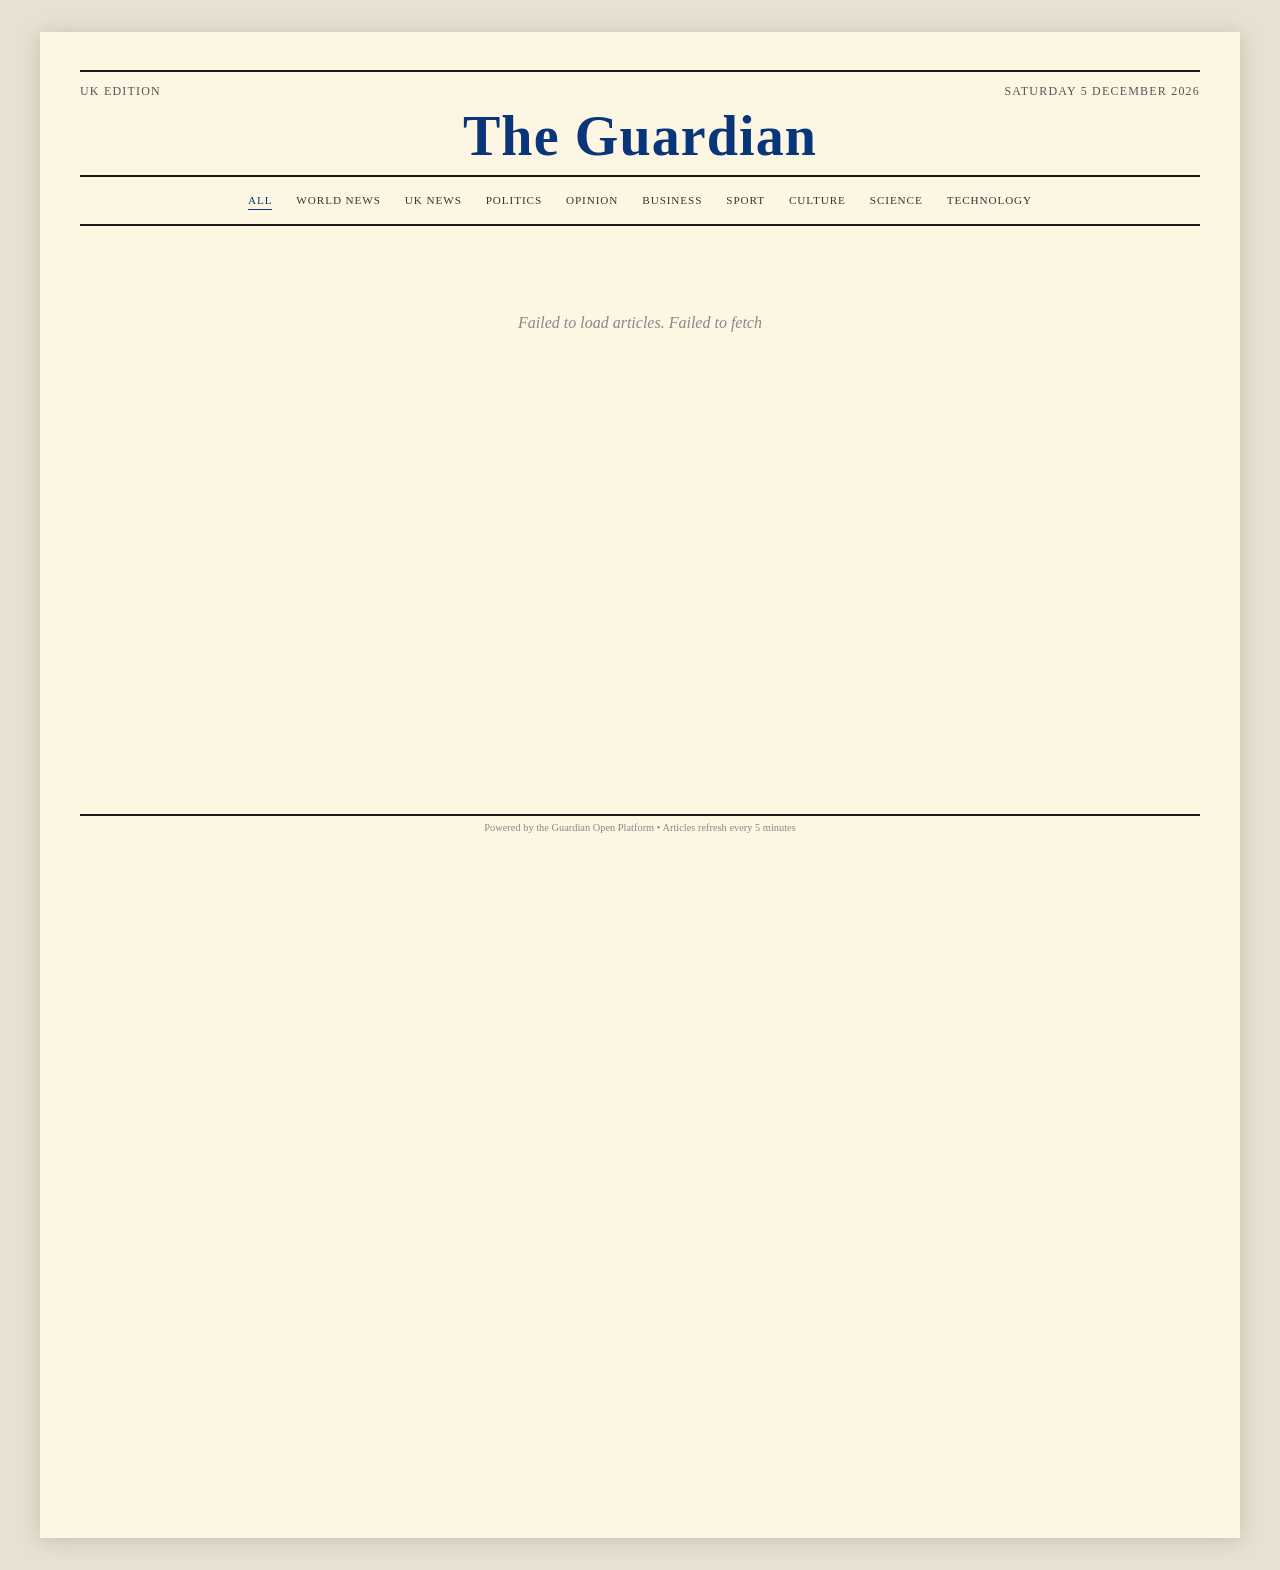
==== index.html @ 464bad64 "Add Guardian broadsheet news web app Static site pulling live articles from the Guardian API, render" ====
<!DOCTYPE html>
<html lang="en">
<head>
  <meta charset="UTF-8">
  <meta name="viewport" content="width=device-width, initial-scale=1.0">
  <title>The Guardian</title>
  <link rel="stylesheet" href="style.css">
</head>
<body>
  <div class="broadsheet">
    <header class="masthead">
      <div class="masthead-rule"></div>
      <div class="masthead-top">
        <span class="edition">UK Edition</span>
        <span class="date" id="masthead-date"></span>
      </div>
      <h1 class="masthead-title">The Guardian</h1>
      <div class="masthead-rule"></div>
      <nav class="section-nav" id="section-nav"></nav>
      <div class="masthead-rule"></div>
    </header>

    <main class="article-grid" id="article-grid">
      <div class="loading" id="loading">Loading latest articles&hellip;</div>
    </main>

    <article class="article-detail" id="article-detail" hidden>
      <nav class="detail-nav">
        <button class="detail-back" id="detail-back">&larr; Back to front page</button>
        <a class="detail-source" id="detail-source" target="_blank" rel="noopener">View on theguardian.com &rarr;</a>
      </nav>
      <div class="masthead-rule"></div>
      <header class="detail-header">
        <span class="article-section" id="detail-section"></span>
        <h1 class="detail-headline" id="detail-headline"></h1>
        <div class="detail-meta">
          <span class="detail-byline" id="detail-byline"></span>
          <span class="detail-date" id="detail-date"></span>
        </div>
      </header>
      <div class="masthead-rule"></div>
      <figure class="detail-figure" id="detail-figure" hidden>
        <img class="detail-image" id="detail-image" alt="">
      </figure>
      <div class="detail-body" id="detail-body"></div>
      <div class="masthead-rule"></div>
      <nav class="detail-nav detail-nav--bottom">
        <button class="detail-back" id="detail-back-bottom">&larr; Back to front page</button>
      </nav>
    </article>

    <footer class="broadsheet-footer">
      <div class="masthead-rule"></div>
      <p>Powered by the Guardian Open Platform &bull; Articles refresh every 5 minutes</p>
    </footer>
  </div>

  <script src="app.js"></script>
</body>
</html>
---- style.css ----
/* ── Reset & Base ────────────────────────────────────────── */
*, *::before, *::after {
  margin: 0;
  padding: 0;
  box-sizing: border-box;
}

[hidden] {
  display: none !important;
}

body {
  background: #e8e0d0;
  font-family: Georgia, 'Times New Roman', Times, serif;
  color: #1a1a1a;
  display: flex;
  justify-content: center;
  padding: 2rem 1rem;
  min-height: 100vh;
}

/* ── Broadsheet Container ───────────────────────────────── */
.broadsheet {
  width: 100%;
  max-width: 1200px;
  background: #fdf6e3;
  padding: 2rem 2.5rem;
  box-shadow: 0 2px 20px rgba(0, 0, 0, 0.15);
  aspect-ratio: 597 / 749;
  overflow-y: auto;
}

/* ── Masthead ────────────────────────────────────────────── */
.masthead {
  text-align: center;
  margin-bottom: 1.5rem;
}

.masthead-rule {
  border-top: 2px solid #1a1a1a;
  margin: 0.4rem 0;
}

.masthead-top {
  display: flex;
  justify-content: space-between;
  font-size: 0.75rem;
  text-transform: uppercase;
  letter-spacing: 0.1em;
  padding: 0.3rem 0;
  color: #555;
}

.masthead-title {
  font-family: Georgia, 'Times New Roman', Times, serif;
  font-size: 3.5rem;
  font-weight: 700;
  letter-spacing: 0.02em;
  color: #09357B;
  padding: 0.3rem 0;
  line-height: 1;
}

/* ── Section Nav ─────────────────────────────────────────── */
.section-nav {
  display: flex;
  justify-content: center;
  gap: 1.5rem;
  padding: 0.5rem 0;
  flex-wrap: wrap;
}

.section-nav button {
  font-family: Georgia, 'Times New Roman', Times, serif;
  font-size: 0.7rem;
  text-transform: uppercase;
  letter-spacing: 0.08em;
  background: none;
  border: none;
  cursor: pointer;
  color: #333;
  padding: 0.15rem 0;
  border-bottom: 1px solid transparent;
  transition: border-color 0.2s;
}

.section-nav button:hover,
.section-nav button.active {
  color: #09357B;
  border-bottom-color: #09357B;
}

/* ── Article Grid ────────────────────────────────────────── */
.article-grid {
  display: grid;
  grid-template-columns: repeat(6, 1fr);
  gap: 0;
  min-height: 60vh;
}

/* ── Individual Article ──────────────────────────────────── */
.article {
  padding: 0.75rem 1rem;
  border-right: 1px solid #ccc;
  border-bottom: 1px solid #ddd;
  display: flex;
  flex-direction: column;
  gap: 0.4rem;
  overflow: hidden;
}

/* Remove right border on last column items */
.article:nth-child(6n) {
  border-right: none;
}

/* ── Lead Article (3 columns, top) ───────────────────────── */
.article--lead {
  grid-column: span 3;
  grid-row: span 2;
  border-right: 1px solid #ccc;
}

.article--lead .article-headline {
  font-size: 1.6rem;
  line-height: 1.2;
}

.article--lead .article-body {
  font-size: 0.85rem;
  line-height: 1.55;
}

.article--lead .article-image {
  max-height: 300px;
}

/* ── Secondary Article (3 columns, beside lead) ─────────── */
.article--secondary {
  grid-column: span 3;
}

.article--secondary .article-headline {
  font-size: 1.15rem;
}

.article--secondary .article-image {
  max-height: 180px;
}

/* ── Tertiary Article (2 columns) ────────────────────────── */
.article--tertiary {
  grid-column: span 2;
}

.article--tertiary .article-headline {
  font-size: 1rem;
}

/* ── Standard (1 column) ─────────────────────────────────── */
.article--standard .article-headline {
  font-size: 0.85rem;
}

.article--standard .article-body {
  font-size: 0.72rem;
}

/* ── Article Elements ────────────────────────────────────── */
.article-section {
  font-size: 0.6rem;
  text-transform: uppercase;
  letter-spacing: 0.1em;
  color: #09357B;
  font-weight: 700;
}

.article-headline {
  font-family: Georgia, 'Times New Roman', Times, serif;
  font-weight: 700;
  line-height: 1.25;
  color: #1a1a1a;
}

.article-headline a {
  color: inherit;
  text-decoration: none;
}

.article-headline a:hover {
  text-decoration: underline;
}

.article-meta {
  font-size: 0.65rem;
  color: #666;
  line-height: 1.4;
}

.article-byline {
  font-style: italic;
}

.article-date {
  display: block;
  margin-top: 0.1rem;
}

.article-image {
  width: 100%;
  object-fit: cover;
  display: block;
}

.article-body {
  font-size: 0.78rem;
  line-height: 1.5;
  color: #333;
}

/* ── Article Detail (Interior Page) ──────────────────────── */
.article-detail {
  padding-top: 0.5rem;
}

.detail-nav {
  display: flex;
  justify-content: space-between;
  align-items: center;
  padding: 0.5rem 0;
}

.detail-nav--bottom {
  justify-content: flex-start;
}

.detail-back {
  font-family: Georgia, 'Times New Roman', Times, serif;
  font-size: 0.75rem;
  background: none;
  border: none;
  cursor: pointer;
  color: #09357B;
  padding: 0.3rem 0;
}

.detail-back:hover {
  text-decoration: underline;
}

.detail-source {
  font-size: 0.7rem;
  color: #09357B;
  text-decoration: none;
}

.detail-source:hover {
  text-decoration: underline;
}

.detail-header {
  padding: 1rem 0;
  text-align: center;
  max-width: 80%;
  margin: 0 auto;
}

.detail-header .article-section {
  font-size: 0.7rem;
  display: block;
  margin-bottom: 0.5rem;
}

.detail-headline {
  font-family: Georgia, 'Times New Roman', Times, serif;
  font-size: 2.4rem;
  font-weight: 700;
  line-height: 1.15;
  color: #1a1a1a;
  margin-bottom: 0.75rem;
}

.detail-meta {
  font-size: 0.8rem;
  color: #555;
  line-height: 1.6;
}

.detail-byline {
  font-style: italic;
}

.detail-date {
  display: block;
  font-size: 0.7rem;
  color: #888;
  margin-top: 0.15rem;
}

.detail-figure {
  text-align: center;
  margin: 1rem 0;
}

.detail-image {
  max-width: 60%;
  height: auto;
  display: block;
  margin: 0 auto;
}

.detail-body {
  column-count: 5;
  column-gap: 1.5rem;
  column-rule: 1px solid #ccc;
  font-size: 0.84rem;
  line-height: 1.3;
  color: #1a1a1a;
  text-align: justify;
  hyphens: auto;
  -webkit-hyphens: auto;
  hyphenate-limit-chars: 6 3 2;
  -webkit-hyphenate-limit-before: 3;
  -webkit-hyphenate-limit-after: 2;
  overflow-wrap: break-word;
  font-kerning: normal;
  font-feature-settings: "kern" 1, "liga" 1;
  letter-spacing: -0.01em;
  word-spacing: -0.05em;
  text-justify: inter-character;
  padding: 1rem 0 1.5rem;
}

.detail-body p {
  margin-bottom: 0;
  text-indent: 0.8em;
}

.detail-body p:first-child {
  text-indent: 0;
}

.detail-body h2,
.detail-body h3,
.detail-body .block-title {
  font-size: 1.1rem;
  font-weight: 700;
  margin: 1rem 0 0.5rem;
  column-span: none;
  text-align: left;
}

.detail-body img {
  max-width: 100%;
  height: auto;
  margin: 0.5rem 0;
}

.detail-body figcaption {
  font-size: 0.7rem;
  font-style: italic;
  color: #666;
  margin-bottom: 0.5rem;
}

.detail-body blockquote {
  border-left: 3px solid #09357B;
  padding-left: 0.75rem;
  margin: 0.75rem 0;
  font-style: italic;
  color: #444;
}

.detail-body ul,
.detail-body ol {
  margin: 0.5rem 0 0.5rem 1.2rem;
  font-size: 0.83rem;
}

/* ── Loading State ───────────────────────────────────────── */
.loading {
  grid-column: 1 / -1;
  text-align: center;
  padding: 4rem 0;
  font-style: italic;
  color: #888;
  font-size: 1rem;
}

/* ── Footer ──────────────────────────────────────────────── */
.broadsheet-footer {
  margin-top: 1.5rem;
  text-align: center;
  font-size: 0.65rem;
  color: #888;
}

/* ── Responsive ──────────────────────────────────────────── */
@media (max-width: 900px) {
  .broadsheet {
    aspect-ratio: auto;
    padding: 1.5rem 1rem;
  }

  .article-grid {
    grid-template-columns: repeat(3, 1fr);
  }

  .article--lead {
    grid-column: span 3;
  }

  .article--secondary {
    grid-column: span 1;
  }

  .article--tertiary {
    grid-column: span 1;
  }

  .article:nth-child(6n) {
    border-right: 1px solid #ccc;
  }

  .article:nth-child(3n) {
    border-right: none;
  }

  .masthead-title {
    font-size: 2.5rem;
  }

  .detail-body {
    column-count: 3;
  }

  .detail-headline {
    font-size: 1.8rem;
  }

  .detail-header {
    max-width: 100%;
  }
}

@media (max-width: 600px) {
  .article-grid {
    grid-template-columns: 1fr;
  }

  .article--lead,
  .article--secondary,
  .article--tertiary {
    grid-column: span 1;
    grid-row: span 1;
  }

  .article {
    border-right: none;
  }

  .detail-body {
    column-count: 1;
  }

  .detail-headline {
    font-size: 1.4rem;
  }

  .detail-image {
    max-width: 100%;
  }
}
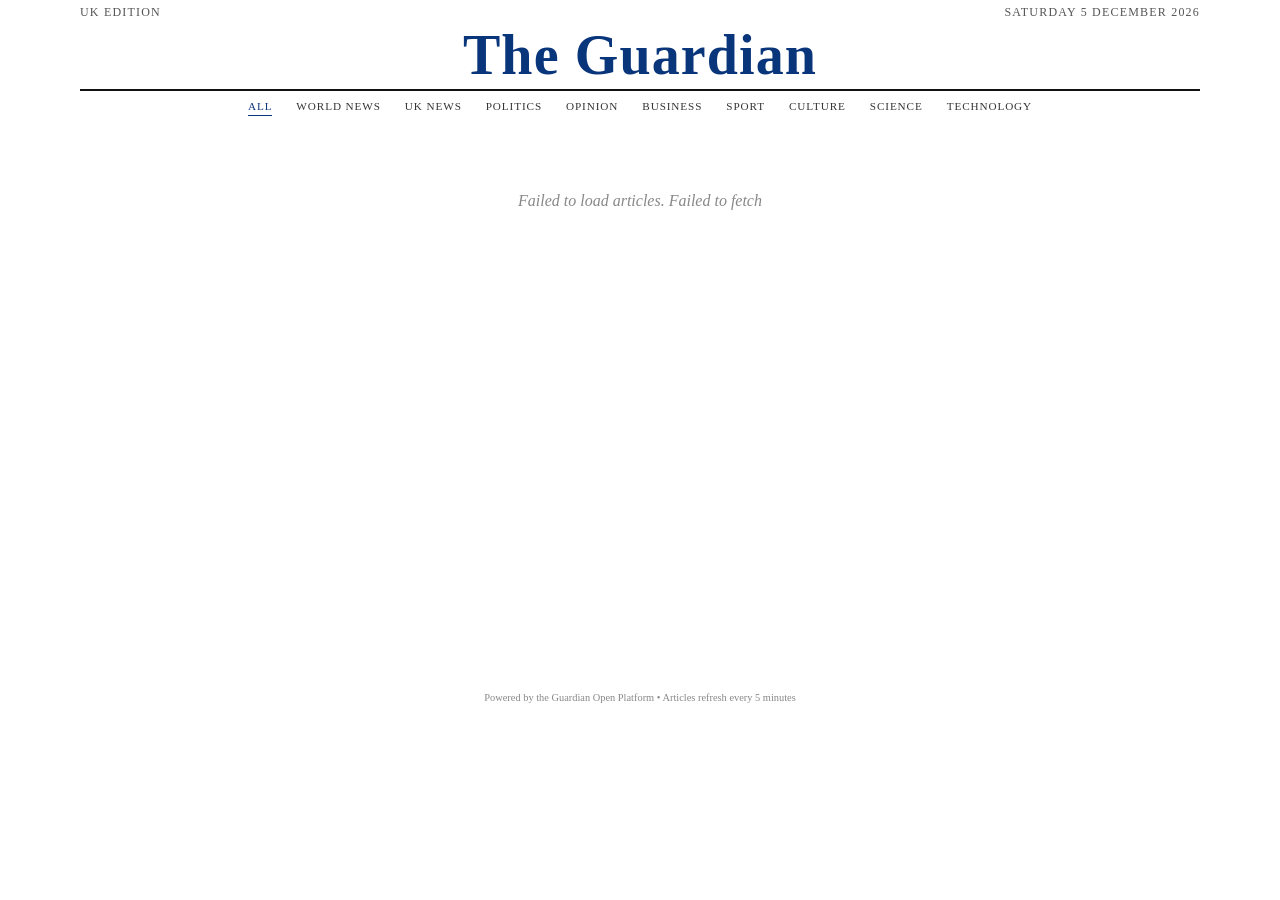
==== commit 8c316e34: "Remove nested scroll and clean up masthead rules Remove aspect-ratio and overflow-y from broadsheet " ====
--- a/index.html
+++ b/index.html
@@ -9,15 +9,13 @@
 <body>
   <div class="broadsheet">
     <header class="masthead">
-      <div class="masthead-rule"></div>
       <div class="masthead-top">
         <span class="edition">UK Edition</span>
         <span class="date" id="masthead-date"></span>
       </div>
-      <h1 class="masthead-title">The Guardian</h1>
+      <h1 class="masthead-title"><a href="#" id="masthead-home">The Guardian</a></h1>
       <div class="masthead-rule"></div>
       <nav class="section-nav" id="section-nav"></nav>
-      <div class="masthead-rule"></div>
     </header>
 
     <main class="article-grid" id="article-grid">
@@ -30,18 +28,19 @@
         <a class="detail-source" id="detail-source" target="_blank" rel="noopener">View on theguardian.com &rarr;</a>
       </nav>
       <div class="masthead-rule"></div>
-      <header class="detail-header">
-        <span class="article-section" id="detail-section"></span>
-        <h1 class="detail-headline" id="detail-headline"></h1>
-        <div class="detail-meta">
-          <span class="detail-byline" id="detail-byline"></span>
-          <span class="detail-date" id="detail-date"></span>
-        </div>
-      </header>
-      <div class="masthead-rule"></div>
-      <figure class="detail-figure" id="detail-figure" hidden>
-        <img class="detail-image" id="detail-image" alt="">
-      </figure>
+      <div class="detail-hero">
+        <header class="detail-header">
+          <span class="article-section" id="detail-section"></span>
+          <h1 class="detail-headline" id="detail-headline"></h1>
+          <div class="detail-meta">
+            <span class="detail-byline" id="detail-byline"></span>
+            <span class="detail-date" id="detail-date"></span>
+          </div>
+        </header>
+        <figure class="detail-figure" id="detail-figure" hidden>
+          <img class="detail-image" id="detail-image" alt="">
+        </figure>
+      </div>
       <div class="detail-body" id="detail-body"></div>
       <div class="masthead-rule"></div>
       <nav class="detail-nav detail-nav--bottom">
@@ -50,7 +49,6 @@
     </article>
 
     <footer class="broadsheet-footer">
-      <div class="masthead-rule"></div>
       <p>Powered by the Guardian Open Platform &bull; Articles refresh every 5 minutes</p>
     </footer>
   </div>
--- a/style.css
+++ b/style.css
@@ -10,12 +10,12 @@
 }
 
 body {
-  background: #e8e0d0;
-  font-family: Georgia, 'Times New Roman', Times, serif;
-  color: #1a1a1a;
+  background: #FFFFFF;
+  font-family: Georgia, 'Times New Roman', Times, serif;
+  color: #363636;
   display: flex;
   justify-content: center;
-  padding: 2rem 1rem;
+  padding: 0;
   min-height: 100vh;
 }
 
@@ -23,22 +23,19 @@
 .broadsheet {
   width: 100%;
   max-width: 1200px;
-  background: #fdf6e3;
-  padding: 2rem 2.5rem;
-  box-shadow: 0 2px 20px rgba(0, 0, 0, 0.15);
-  aspect-ratio: 597 / 749;
-  overflow-y: auto;
+  background: #FFFFFF;
+  padding: 0 2.5rem;
 }
 
 /* ── Masthead ────────────────────────────────────────────── */
 .masthead {
   text-align: center;
-  margin-bottom: 1.5rem;
+  margin-bottom: 0.5rem;
 }
 
 .masthead-rule {
-  border-top: 2px solid #1a1a1a;
-  margin: 0.4rem 0;
+  border-top: 2px solid #121212;
+  margin: 0.2rem 0;
 }
 
 .masthead-top {
@@ -57,8 +54,17 @@
   font-weight: 700;
   letter-spacing: 0.02em;
   color: #09357B;
-  padding: 0.3rem 0;
+  padding: 0.15rem 0;
   line-height: 1;
+}
+
+.masthead-title a {
+  color: inherit;
+  text-decoration: none;
+}
+
+.masthead-title a:hover {
+  text-decoration: none;
 }
 
 /* ── Section Nav ─────────────────────────────────────────── */
@@ -66,7 +72,7 @@
   display: flex;
   justify-content: center;
   gap: 1.5rem;
-  padding: 0.5rem 0;
+  padding: 0.25rem 0;
   flex-wrap: wrap;
 }
 
@@ -179,7 +185,7 @@
   font-family: Georgia, 'Times New Roman', Times, serif;
   font-weight: 700;
   line-height: 1.25;
-  color: #1a1a1a;
+  color: #121212;
 }
 
 .article-headline a {
@@ -215,7 +221,7 @@
 .article-body {
   font-size: 0.78rem;
   line-height: 1.5;
-  color: #333;
+  color: #363636;
 }
 
 /* ── Article Detail (Interior Page) ──────────────────────── */
@@ -258,11 +264,19 @@
   text-decoration: underline;
 }
 
+.detail-hero {
+  display: grid;
+  grid-template-columns: 1fr 1fr;
+  gap: 1.5rem;
+  align-items: center;
+  padding: 1rem 0;
+  border-bottom: 1px solid #ccc;
+  margin-bottom: 0.5rem;
+}
+
 .detail-header {
-  padding: 1rem 0;
-  text-align: center;
-  max-width: 80%;
-  margin: 0 auto;
+  padding: 0;
+  text-align: left;
 }
 
 .detail-header .article-section {
@@ -273,10 +287,10 @@
 
 .detail-headline {
   font-family: Georgia, 'Times New Roman', Times, serif;
-  font-size: 2.4rem;
+  font-size: 2rem;
   font-weight: 700;
   line-height: 1.15;
-  color: #1a1a1a;
+  color: #121212;
   margin-bottom: 0.75rem;
 }
 
@@ -298,15 +312,13 @@
 }
 
 .detail-figure {
-  text-align: center;
-  margin: 1rem 0;
+  margin: 0;
 }
 
 .detail-image {
-  max-width: 60%;
+  width: 100%;
   height: auto;
   display: block;
-  margin: 0 auto;
 }
 
 .detail-body {
@@ -315,7 +327,7 @@
   column-rule: 1px solid #ccc;
   font-size: 0.84rem;
   line-height: 1.3;
-  color: #1a1a1a;
+  color: #363636;
   text-align: justify;
   hyphens: auto;
   -webkit-hyphens: auto;
@@ -327,7 +339,7 @@
   font-feature-settings: "kern" 1, "liga" 1;
   letter-spacing: -0.01em;
   word-spacing: -0.05em;
-  text-justify: inter-character;
+  text-justify: inter-word;
   padding: 1rem 0 1.5rem;
 }
 
@@ -337,7 +349,7 @@
 }
 
 .detail-body p:first-child {
-  text-indent: 0;
+  text-indent: 0.8em;
 }
 
 .detail-body h2,
@@ -350,6 +362,11 @@
   text-align: left;
 }
 
+.detail-body a {
+  color: inherit;
+  text-decoration: underline;
+}
+
 .detail-body img {
   max-width: 100%;
   height: auto;
@@ -435,11 +452,7 @@
   }
 
   .detail-headline {
-    font-size: 1.8rem;
-  }
-
-  .detail-header {
-    max-width: 100%;
+    font-size: 1.5rem;
   }
 }
 
@@ -461,10 +474,16 @@
 
   .detail-body {
     column-count: 1;
+    font-size: 1.1rem;
+    line-height: 1.5;
+  }
+
+  .detail-hero {
+    grid-template-columns: 1fr;
   }
 
   .detail-headline {
-    font-size: 1.4rem;
+    font-size: 2.5rem;
   }
 
   .detail-image {
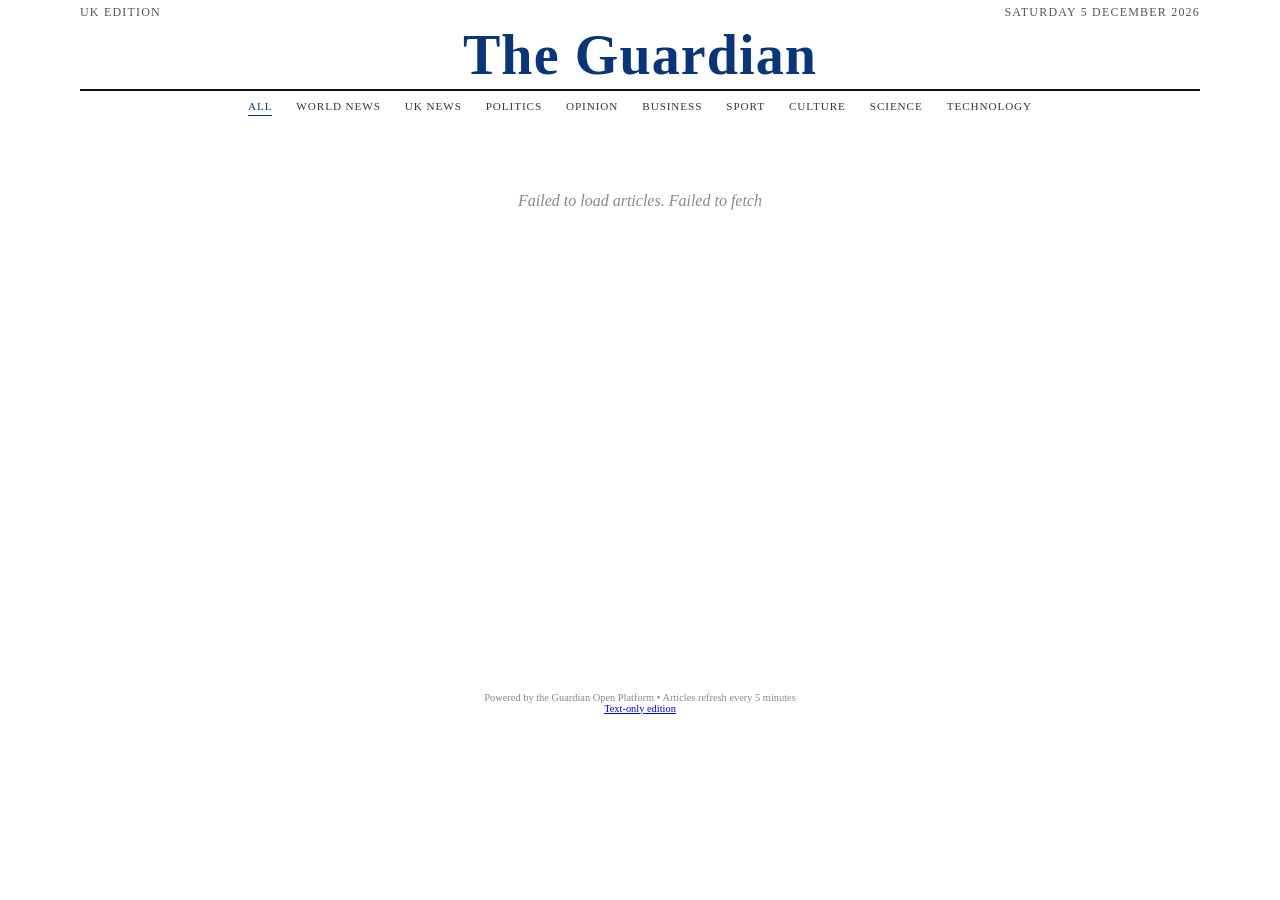
==== commit e944d8eb: "Add text-only edition for Kindle and e-readers Self-contained text.html with inline ES5 JS and CSS 2" ====
--- a/index.html
+++ b/index.html
@@ -50,6 +50,7 @@
 
     <footer class="broadsheet-footer">
       <p>Powered by the Guardian Open Platform &bull; Articles refresh every 5 minutes</p>
+      <p><a href="text.html">Text-only edition</a></p>
     </footer>
   </div>
 
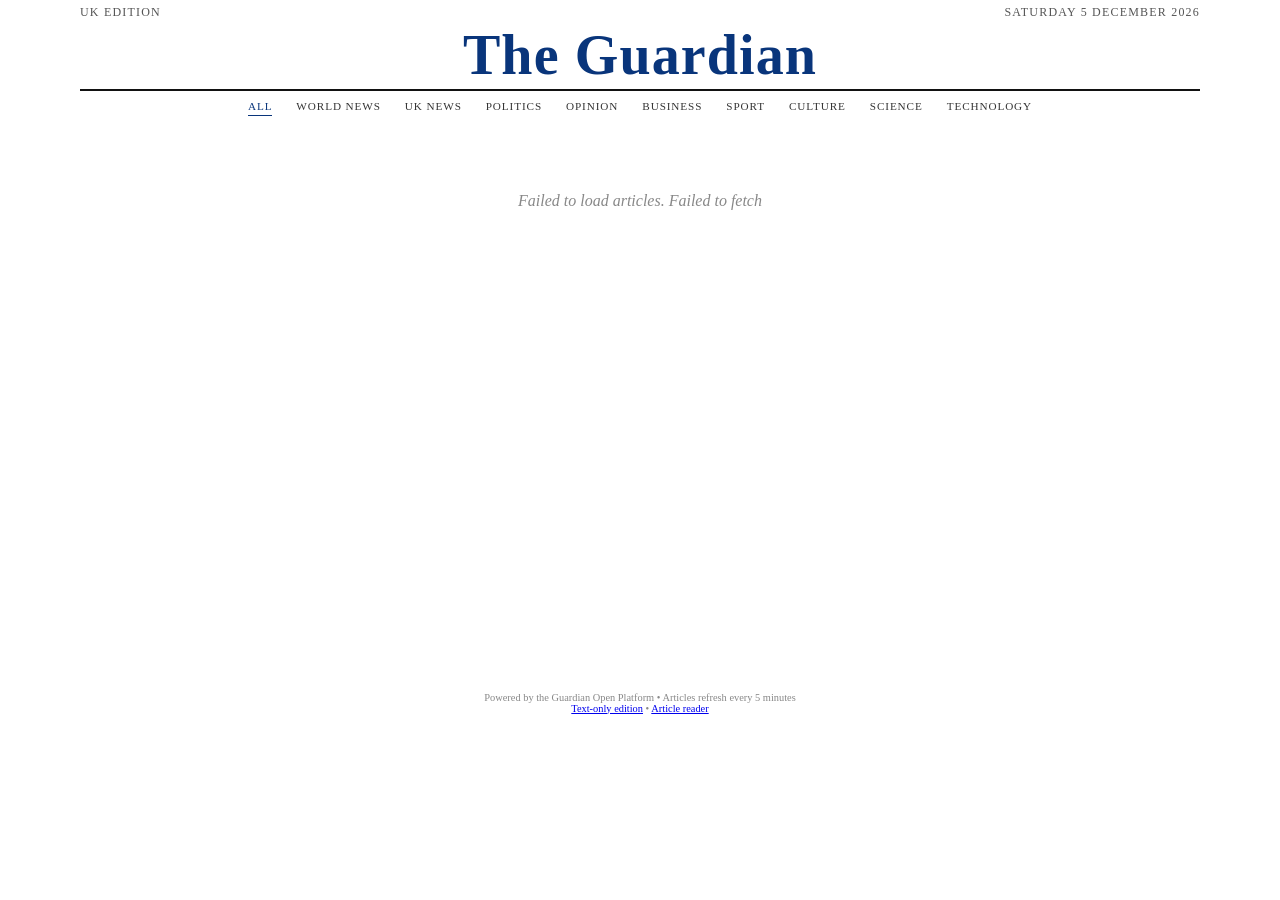
==== commit 7d43c8b7: "Add article reader for Guardian-style columned layout Self-contained reader.html with paste-and-rend" ====
--- a/index.html
+++ b/index.html
@@ -50,7 +50,7 @@
 
     <footer class="broadsheet-footer">
       <p>Powered by the Guardian Open Platform &bull; Articles refresh every 5 minutes</p>
-      <p><a href="text.html">Text-only edition</a></p>
+      <p><a href="text.html">Text-only edition</a> &bull; <a href="reader.html">Article reader</a></p>
     </footer>
   </div>
 
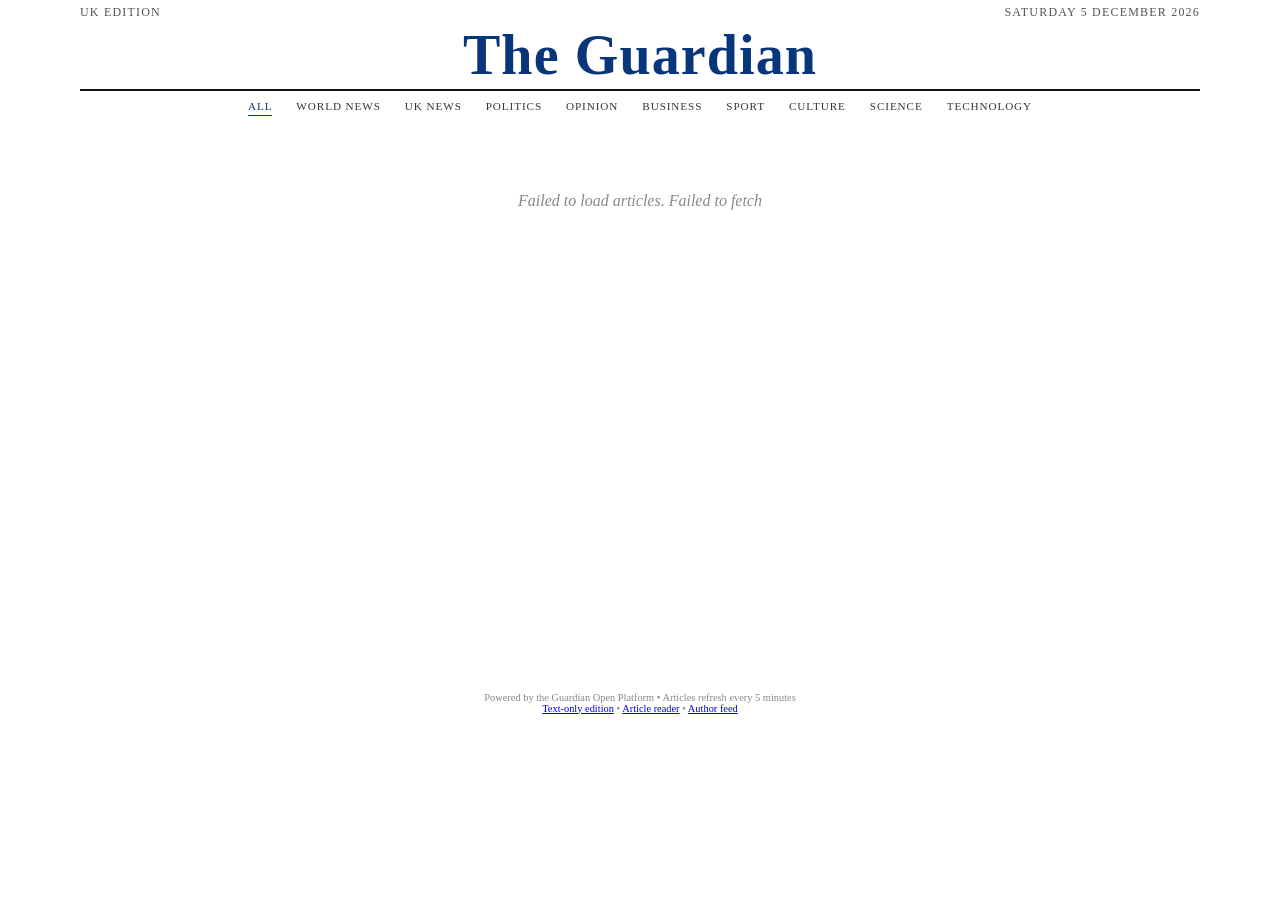
==== commit 70ec369b: "Add author article scraper with frontend feed page Python scraper tracks 12 authors across Guardian " ====
--- a/index.html
+++ b/index.html
@@ -50,7 +50,7 @@
 
     <footer class="broadsheet-footer">
       <p>Powered by the Guardian Open Platform &bull; Articles refresh every 5 minutes</p>
-      <p><a href="text.html">Text-only edition</a> &bull; <a href="reader.html">Article reader</a></p>
+      <p><a href="text.html">Text-only edition</a> &bull; <a href="reader.html">Article reader</a> &bull; <a href="authors.html">Author feed</a></p>
     </footer>
   </div>
 
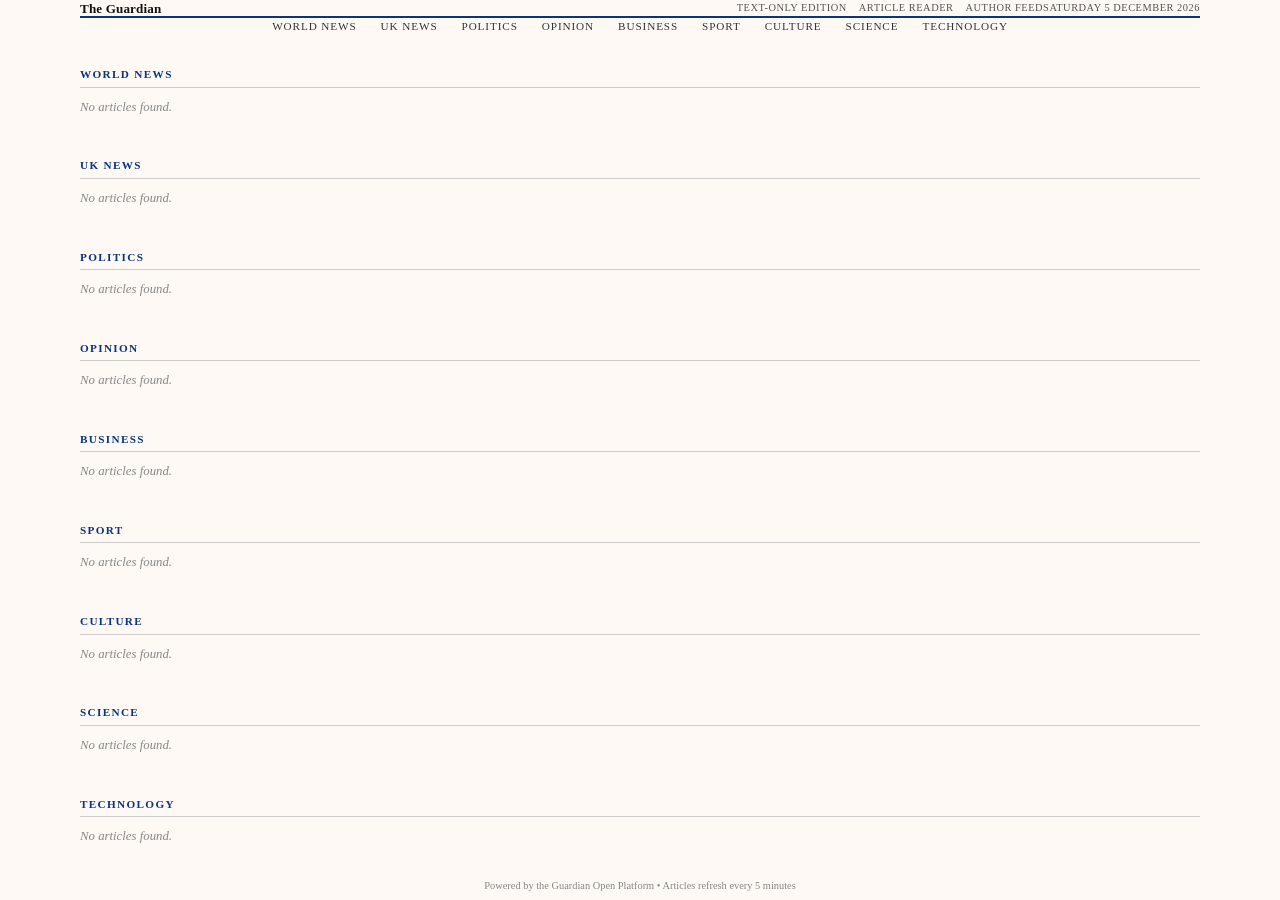
==== commit e6084336: "Move footer links to masthead header Co-Authored-By: Claude Sonnet 4.6 <noreply@anthropic.com>" ====
--- a/index.html
+++ b/index.html
@@ -11,6 +11,11 @@
     <header class="masthead">
       <div class="masthead-top">
         <span class="edition">UK Edition</span>
+        <nav class="masthead-links">
+          <a href="text.html">Text-only edition</a>
+          <a href="reader.html">Article reader</a>
+          <a href="authors.html">Author feed</a>
+        </nav>
         <span class="date" id="masthead-date"></span>
       </div>
       <h1 class="masthead-title"><a href="#" id="masthead-home">The Guardian</a></h1>
@@ -50,7 +55,6 @@
 
     <footer class="broadsheet-footer">
       <p>Powered by the Guardian Open Platform &bull; Articles refresh every 5 minutes</p>
-      <p><a href="text.html">Text-only edition</a> &bull; <a href="reader.html">Article reader</a> &bull; <a href="authors.html">Author feed</a></p>
     </footer>
   </div>
 
--- a/style.css
+++ b/style.css
@@ -10,9 +10,9 @@
 }
 
 body {
-  background: #FFFFFF;
-  font-family: Georgia, 'Times New Roman', Times, serif;
-  color: #363636;
+  background: #FEF9F5;
+  font-family: Georgia, 'Times New Roman', Times, serif;
+  color: #121212;
   display: flex;
   justify-content: center;
   padding: 0;
@@ -23,37 +23,65 @@
 .broadsheet {
   width: 100%;
   max-width: 1200px;
-  background: #FFFFFF;
+  background: #FEF9F5;
   padding: 0 2.5rem;
 }
 
 /* ── Masthead ────────────────────────────────────────────── */
 .masthead {
-  text-align: center;
-  margin-bottom: 0.5rem;
+  position: relative;
+  margin-bottom: 0.25rem;
 }
 
 .masthead-rule {
-  border-top: 2px solid #121212;
-  margin: 0.2rem 0;
+  display: none;
 }
 
 .masthead-top {
   display: flex;
-  justify-content: space-between;
-  font-size: 0.75rem;
+  justify-content: flex-end;
+  align-items: center;
+  padding: 0.15rem 0;
+}
+
+.edition {
+  display: none;
+}
+
+.masthead-links {
+  display: flex;
+  gap: 0.75rem;
+  align-items: center;
+}
+
+.masthead-links a {
+  font-size: 0.65rem;
+  color: #555;
+  text-decoration: none;
   text-transform: uppercase;
-  letter-spacing: 0.1em;
-  padding: 0.3rem 0;
+  letter-spacing: 0.05em;
+}
+
+.masthead-links a:hover {
+  color: #09357B;
+}
+
+#masthead-date {
+  font-size: 0.65rem;
   color: #555;
+  text-transform: uppercase;
+  letter-spacing: 0.05em;
 }
 
 .masthead-title {
-  font-family: Georgia, 'Times New Roman', Times, serif;
-  font-size: 3.5rem;
-  font-weight: 700;
-  letter-spacing: 0.02em;
-  color: #09357B;
+  display: block;
+  position: absolute;
+  top: 0;
+  left: 0;
+  font-size: 0.82rem;
+  font-weight: 700;
+  color: #121212;
+  letter-spacing: 0.01em;
   padding: 0.15rem 0;
   line-height: 1;
 }
@@ -63,17 +91,14 @@
   text-decoration: none;
 }
 
-.masthead-title a:hover {
-  text-decoration: none;
-}
-
 /* ── Section Nav ─────────────────────────────────────────── */
 .section-nav {
   display: flex;
   justify-content: center;
   gap: 1.5rem;
-  padding: 0.25rem 0;
+  padding: 0.2rem 0;
   flex-wrap: wrap;
+  border-top: 2px solid #09357B;
 }
 
 .section-nav button {
@@ -85,143 +110,108 @@
   border: none;
   cursor: pointer;
   color: #333;
-  padding: 0.15rem 0;
-  border-bottom: 1px solid transparent;
-  transition: border-color 0.2s;
+  padding: 0;
+  line-height: 1;
 }
 
 .section-nav button:hover,
 .section-nav button.active {
   color: #09357B;
-  border-bottom-color: #09357B;
 }
 
 /* ── Article Grid ────────────────────────────────────────── */
 .article-grid {
+  display: block;
+  min-height: 60vh;
+}
+
+/* ── Section Block ───────────────────────────────────────── */
+.section-block {
+  margin-top: 1.5rem;
+  padding-top: 0.25rem;
+}
+
+.section-heading {
+  font-family: Georgia, 'Times New Roman', Times, serif;
+  font-size: 0.7rem;
+  font-weight: 700;
+  text-transform: uppercase;
+  letter-spacing: 0.12em;
+  color: #09357B;
+  padding: 0.3rem 0 0.4rem;
+  border-bottom: 1px solid #ccc;
+  margin-bottom: 0;
+}
+
+.section-empty {
+  font-size: 0.8rem;
+  color: #888;
+  font-style: italic;
+  padding: 0.75rem 0;
+}
+
+/* ── Article List ────────────────────────────────────────── */
+.article-list {
   display: grid;
-  grid-template-columns: repeat(6, 1fr);
-  gap: 0;
-  min-height: 60vh;
-}
-
-/* ── Individual Article ──────────────────────────────────── */
-.article {
-  padding: 0.75rem 1rem;
-  border-right: 1px solid #ccc;
-  border-bottom: 1px solid #ddd;
+  grid-template-columns: repeat(3, 1fr);
+}
+
+/* ── Article Row ─────────────────────────────────────────── */
+.article-row {
+  padding: 0.6rem 1rem 0.6rem 0;
   display: flex;
   flex-direction: column;
-  gap: 0.4rem;
-  overflow: hidden;
-}
-
-/* Remove right border on last column items */
-.article:nth-child(6n) {
-  border-right: none;
-}
-
-/* ── Lead Article (3 columns, top) ───────────────────────── */
-.article--lead {
-  grid-column: span 3;
-  grid-row: span 2;
-  border-right: 1px solid #ccc;
-}
-
-.article--lead .article-headline {
-  font-size: 1.6rem;
-  line-height: 1.2;
-}
-
-.article--lead .article-body {
-  font-size: 0.85rem;
-  line-height: 1.55;
-}
-
-.article--lead .article-image {
-  max-height: 300px;
-}
-
-/* ── Secondary Article (3 columns, beside lead) ─────────── */
-.article--secondary {
-  grid-column: span 3;
-}
-
-.article--secondary .article-headline {
-  font-size: 1.15rem;
-}
-
-.article--secondary .article-image {
-  max-height: 180px;
-}
-
-/* ── Tertiary Article (2 columns) ────────────────────────── */
-.article--tertiary {
-  grid-column: span 2;
-}
-
-.article--tertiary .article-headline {
-  font-size: 1rem;
-}
-
-/* ── Standard (1 column) ─────────────────────────────────── */
-.article--standard .article-headline {
-  font-size: 0.85rem;
-}
-
-.article--standard .article-body {
+  gap: 0.25rem;
+}
+
+.article-row:nth-child(3n) {
+  padding-right: 0;
+}
+
+.row-headline {
+  font-family: Georgia, 'Times New Roman', Times, serif;
+  font-size: 0.9rem;
+  font-weight: 700;
+  line-height: 1.25;
+  color: #121212;
+}
+
+.row-headline a {
+  color: inherit;
+  text-decoration: none;
+}
+
+.row-headline a:hover {
+  text-decoration: underline;
+}
+
+.row-meta {
+  font-size: 0.63rem;
+  color: #666;
+}
+
+.row-byline {
+  font-style: italic;
+}
+
+.row-date {
+  color: #888;
+}
+
+.row-excerpt {
   font-size: 0.72rem;
-}
-
-/* ── Article Elements ────────────────────────────────────── */
+  line-height: 1.45;
+  color: #444;
+  margin-top: 0.1rem;
+}
+
+/* ── Article Elements (detail view labels) ───────────────── */
 .article-section {
   font-size: 0.6rem;
   text-transform: uppercase;
   letter-spacing: 0.1em;
   color: #09357B;
   font-weight: 700;
-}
-
-.article-headline {
-  font-family: Georgia, 'Times New Roman', Times, serif;
-  font-weight: 700;
-  line-height: 1.25;
-  color: #121212;
-}
-
-.article-headline a {
-  color: inherit;
-  text-decoration: none;
-}
-
-.article-headline a:hover {
-  text-decoration: underline;
-}
-
-.article-meta {
-  font-size: 0.65rem;
-  color: #666;
-  line-height: 1.4;
-}
-
-.article-byline {
-  font-style: italic;
-}
-
-.article-date {
-  display: block;
-  margin-top: 0.1rem;
-}
-
-.article-image {
-  width: 100%;
-  object-fit: cover;
-  display: block;
-}
-
-.article-body {
-  font-size: 0.78rem;
-  line-height: 1.5;
-  color: #363636;
 }
 
 /* ── Article Detail (Interior Page) ──────────────────────── */
@@ -322,7 +312,7 @@
 }
 
 .detail-body {
-  column-count: 5;
+  column-count: 4;
   column-gap: 1.5rem;
   column-rule: 1px solid #ccc;
   font-size: 0.84rem;
@@ -415,32 +405,11 @@
 /* ── Responsive ──────────────────────────────────────────── */
 @media (max-width: 900px) {
   .broadsheet {
-    aspect-ratio: auto;
     padding: 1.5rem 1rem;
   }
 
-  .article-grid {
-    grid-template-columns: repeat(3, 1fr);
-  }
-
-  .article--lead {
-    grid-column: span 3;
-  }
-
-  .article--secondary {
-    grid-column: span 1;
-  }
-
-  .article--tertiary {
-    grid-column: span 1;
-  }
-
-  .article:nth-child(6n) {
-    border-right: 1px solid #ccc;
-  }
-
-  .article:nth-child(3n) {
-    border-right: none;
+  .article-list {
+    grid-template-columns: repeat(2, 1fr);
   }
 
   .masthead-title {
@@ -457,19 +426,8 @@
 }
 
 @media (max-width: 600px) {
-  .article-grid {
+  .article-list {
     grid-template-columns: 1fr;
-  }
-
-  .article--lead,
-  .article--secondary,
-  .article--tertiary {
-    grid-column: span 1;
-    grid-row: span 1;
-  }
-
-  .article {
-    border-right: none;
   }
 
   .detail-body {
